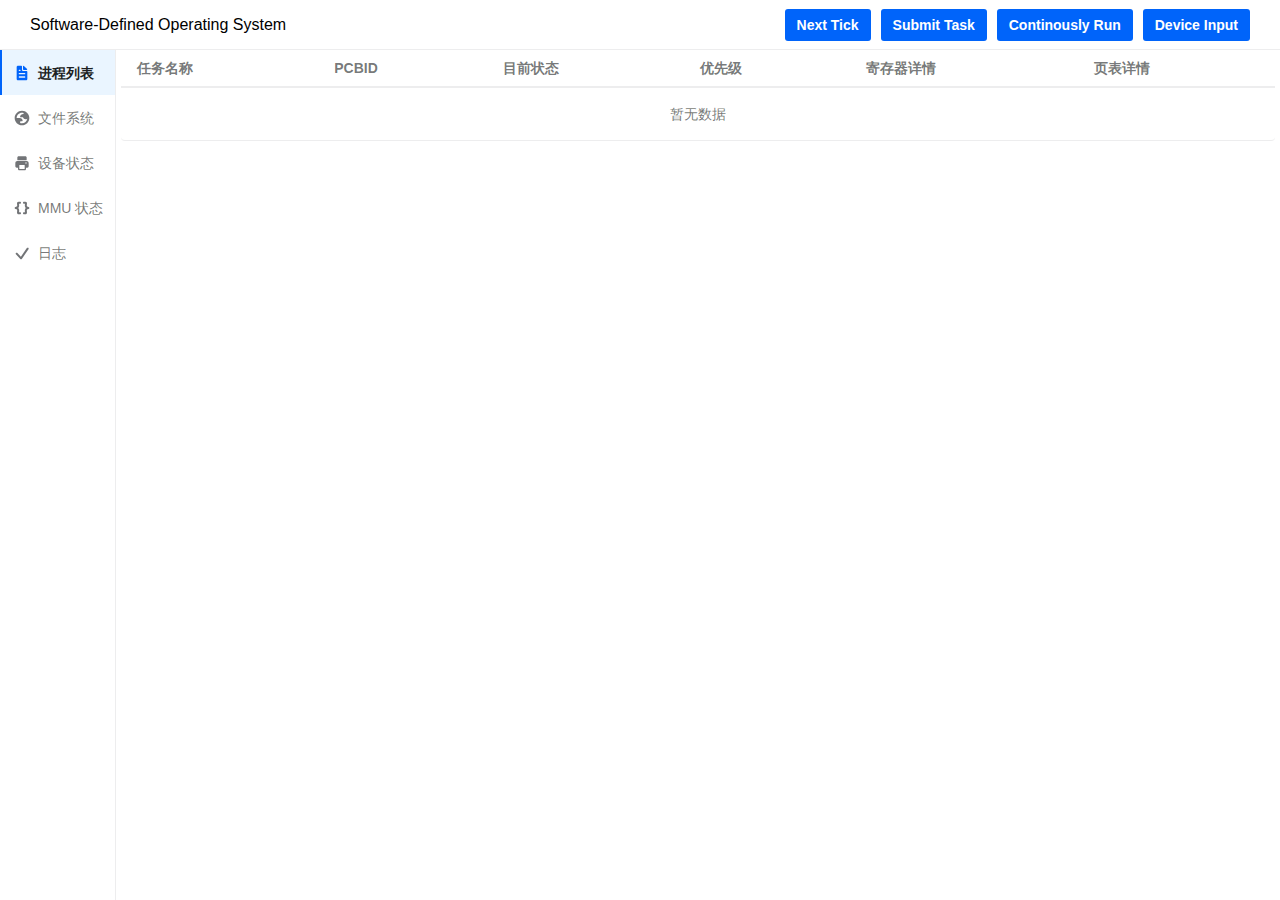
==== src/main/resources/index.html @ 6a194858 "upd" ====
<!doctype html>
<html lang="en">
    <head>
        <meta charset="utf-8" />
        <link rel="icon" href="./static/favicon.png" />
        <meta name="viewport" content="width=device-width,initial-scale=1" />
        <meta name="theme-color" content="#000000" />
        <meta
            name="description"
            content="Web site created using create-react-app"
        />
        <link rel="apple-touch-icon" href="./logo192.png" />
        <link rel="manifest" href="./manifest.json" />
        <title>Software Defined Operating System</title>
        <script defer="defer" src="./static/js/main.8b2eb89e.js"></script>
        <link href="./static/css/main.aaa049b4.css" rel="stylesheet" />
    </head>
    <body>
        <noscript>You need to enable JavaScript to run this app.</noscript>
        <div id="root" style="width: 100vw; height: 100vh"></div>
    </body>
</html>
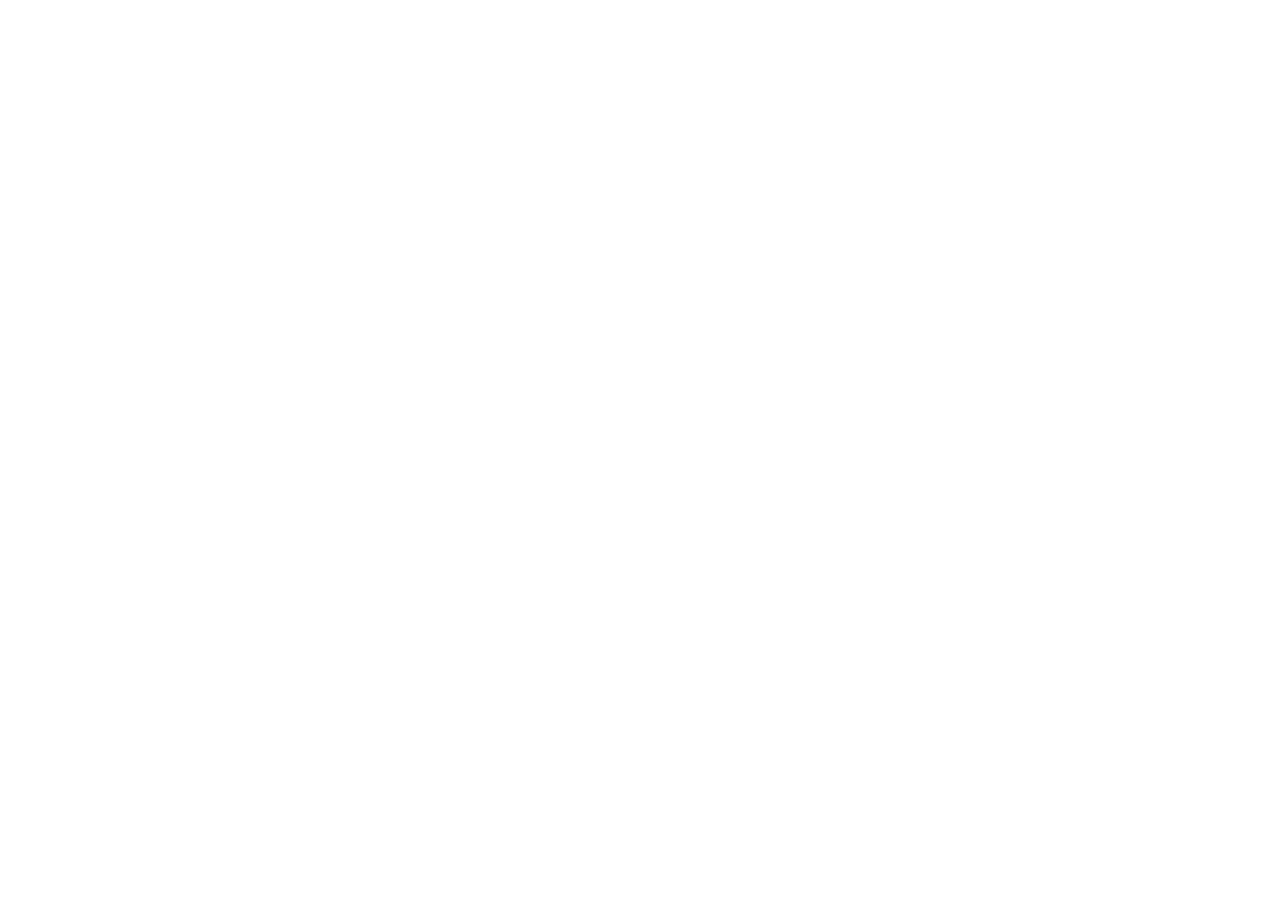
==== commit 1c9a8cf1: "better readme" ====
--- a/src/main/resources/index.html
+++ b/src/main/resources/index.html
@@ -1,22 +1 @@
-<!doctype html>
-<html lang="en">
-    <head>
-        <meta charset="utf-8" />
-        <link rel="icon" href="./static/favicon.png" />
-        <meta name="viewport" content="width=device-width,initial-scale=1" />
-        <meta name="theme-color" content="#000000" />
-        <meta
-            name="description"
-            content="Web site created using create-react-app"
-        />
-        <link rel="apple-touch-icon" href="./logo192.png" />
-        <link rel="manifest" href="./manifest.json" />
-        <title>Software Defined Operating System</title>
-        <script defer="defer" src="./static/js/main.8b2eb89e.js"></script>
-        <link href="./static/css/main.aaa049b4.css" rel="stylesheet" />
-    </head>
-    <body>
-        <noscript>You need to enable JavaScript to run this app.</noscript>
-        <div id="root" style="width: 100vw; height: 100vh"></div>
-    </body>
-</html>
+<!doctype html><html lang="en"><head><meta charset="utf-8"/><link rel="icon" href="./favicon.ico"/><meta name="viewport" content="width=device-width,initial-scale=1"/><meta name="theme-color" content="#000000"/><meta name="description" content="Web site created using create-react-app"/><link rel="apple-touch-icon" href="./logo192.png"/><link rel="manifest" href="./manifest.json"/><title>SOS</title><script defer="defer" src="./static/js/main.df1b6dcf.js"></script><link href="./static/css/main.aaa049b4.css" rel="stylesheet"></head><body><noscript>You need to enable JavaScript to run this app.</noscript><div id="root" style="width:100vw;height:100vh"></div></body></html>
